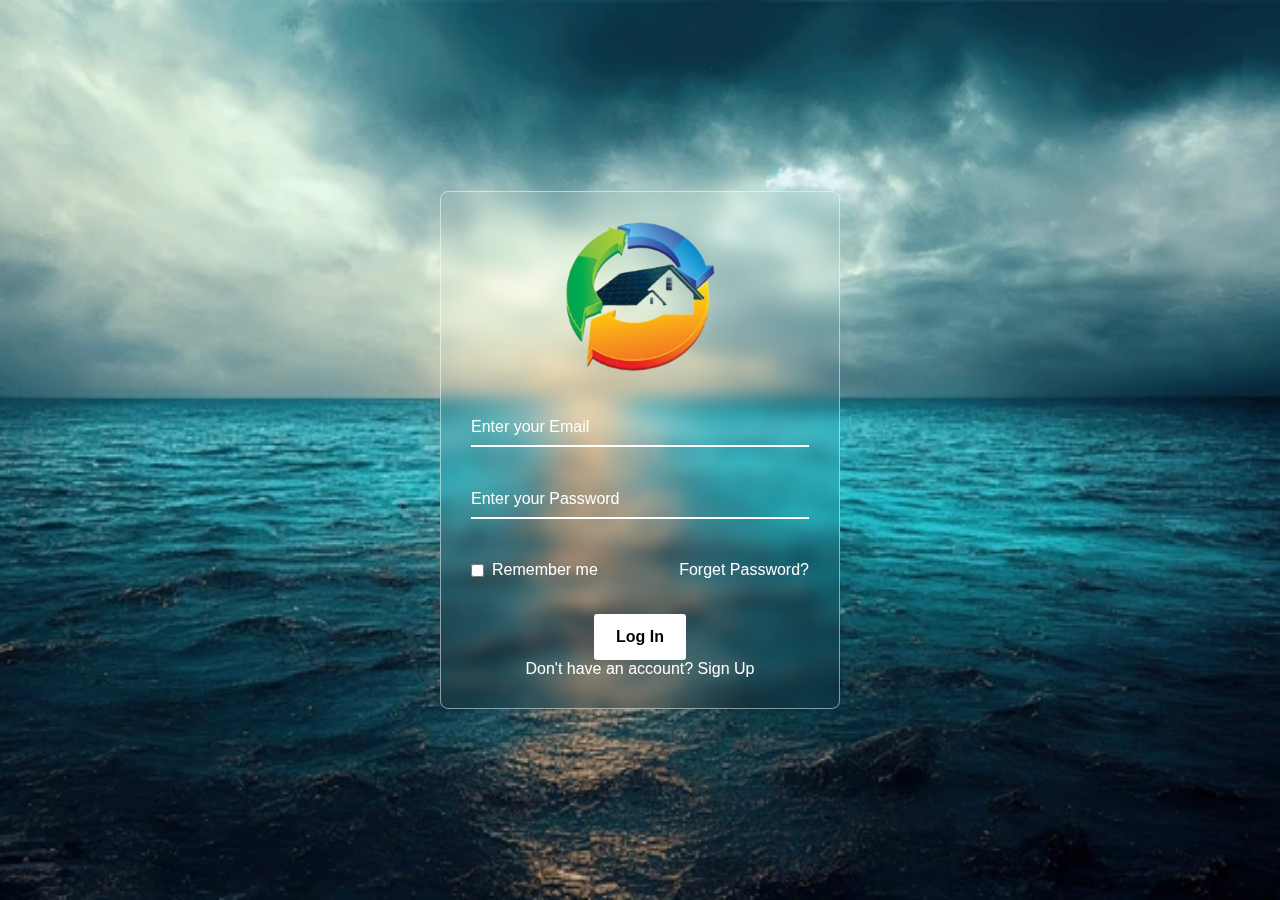
==== Start/index.html @ 96c6c4af "Add files via upload" ====
<!DOCTYPE html>
<html lang="en">
<head>
    <meta charset="UTF-8">
    <meta name="viewport" content="width=device-width, initial-scale=1.0">
    <title>Sign Up & Login</title>
    <link rel="stylesheet" href="style.css">
    <script>
        function toggleForm(formType) {
            const loginForm = document.getElementById('login-form');
            const signUpForm = document.getElementById('sign-up-form');
            if (formType === 'login') {
                loginForm.style.display = 'block';
                signUpForm.style.display = 'none';
            } else {
                loginForm.style.display = 'none';
                signUpForm.style.display = 'block';
            }
        }
    </script>
</head>
<body>
    <div class="wrapper">
        <form id="login-form" action="#">
            <img src="logo.png" alt="Logo" class="logo" width="2px",height="70px">
            <div class="input_field">
                <input type="text" required>
                <label>Enter your Email</label>
            </div>
            <div class="input_field">
                <input type="password" required>
                <label>Enter your Password</label>
            </div>
            <div class="forget">
                <label for="remember">
                    <input type="checkbox" id="remember">
                    <p>Remember me</p>
                </label>
                <a href="#">Forget Password?</a>
            </div>
            <button type="submit">Log In</button>
            <p>Don't have an account? <a href="javascript:void(0);" onclick="toggleForm('sign-up')">Sign Up</a></p>
        </form>

        <form id="sign-up-form" action="#" style="display: none;">
            <img src="logo.png" alt="Logo" class="logo" width="2px" height="70px">
            <div class="input_field">
                <input type="text" required>
                <label>Enter your Name</label>
            </div>
            <div class="input_field">
                <input type="email" required>
                <label>Enter your Email</label>
            </div>
            <div class="input_field">
                <input type="password" required>
                <label>Enter your Password</label>
            </div>
            <div class="input_field">
                <input type="password" required>
                <label>Confirm your Password</label>
            </div>
            <button type="submit">Sign Up</button>
            <p>Already have an account? <a href="javascript:void(0);" onclick="toggleForm('login')">Log In</a></p>
        </form>
    </div>
</body>
</html>
---- Start/style.css ----
/* filepath: /c:/Users/Admin/Desktop/Sid/Start/style.css */
/* Reset or base styles */
* {
    margin: 0;
    padding: 0;
    box-sizing: border-box;
    font-family: sans-serif;
}

body {
    width: 100%;
    display: flex;
    align-items: center;
    justify-content: center;
    min-height: 100vh;
    padding: 0 10px;
    color: white;
    position: relative;
}

body::before {
    content: "";
    position: absolute;
    width: 100%;
    height: 100%;
    background: url("Bg1.webp") center/cover no-repeat, #000;
    z-index: -1;
}

.wrapper {
    width: 100%;
    max-width: 400px;
    border-radius: 8px;
    padding: 30px;
    text-align: center;
    border: 1px solid #ffffff80;
    backdrop-filter: blur(8px);
}

form {
    display: flex;
    flex-direction: column;
    align-items: center; /* Center align items */
}

.logo {
    width: 150px; /* Adjust the width as needed */
    margin-bottom: 20px; /* Space below the logo */
}

.input_field {
    position: relative;
    border-bottom: 2px solid transparent;
    margin: 15px 0;
    width: 100%; /* Ensure input fields take full width */
}

.input_field label {
    position: absolute;
    color: #fff;
    top: 50%;
    left: 0;
    transform: translateY(-50%);
    font-size: 16px;
    pointer-events: none;
    transition: 0.15s ease;
}

.input_field input {
    width: 100%;
    height: 40px;
    color: #fff;
    background: transparent;
    border: none;
    outline: none;
    border-bottom: 2px solid #fff;
    font-size: 16px;
}

.input_field input:focus ~ label,
.input_field input:valid ~ label {
    font-size: 0.8rem;
    top: 10px;
    transform: translateY(-120%);
}

.forget {
    display: flex;
    align-items: center;
    justify-content: space-between;
    margin: 25px 0 35px 0;
    color: #fff;
    width: 100%; /* Ensure forget section takes full width */
}

#remember {
    accent-color: #fff;
}

.forget label {
    display: flex;
    align-items: center;
}

.forget label p {
    margin-left: 8px;
}

.wrapper a {
    color: #fff;
    text-decoration: none;
}

button {
    background: #fff;
    color: #000;
    font-weight: 600;
    border: none;
    padding: 12px 20px;
    cursor: pointer;
    border-radius: 3px;
    font-size: 16px;
    border: 2px solid transparent;
    transition: 0.3s ease;
}

.register {
    text-align: center;
    margin-top: 30px;
    color: #fff;
}
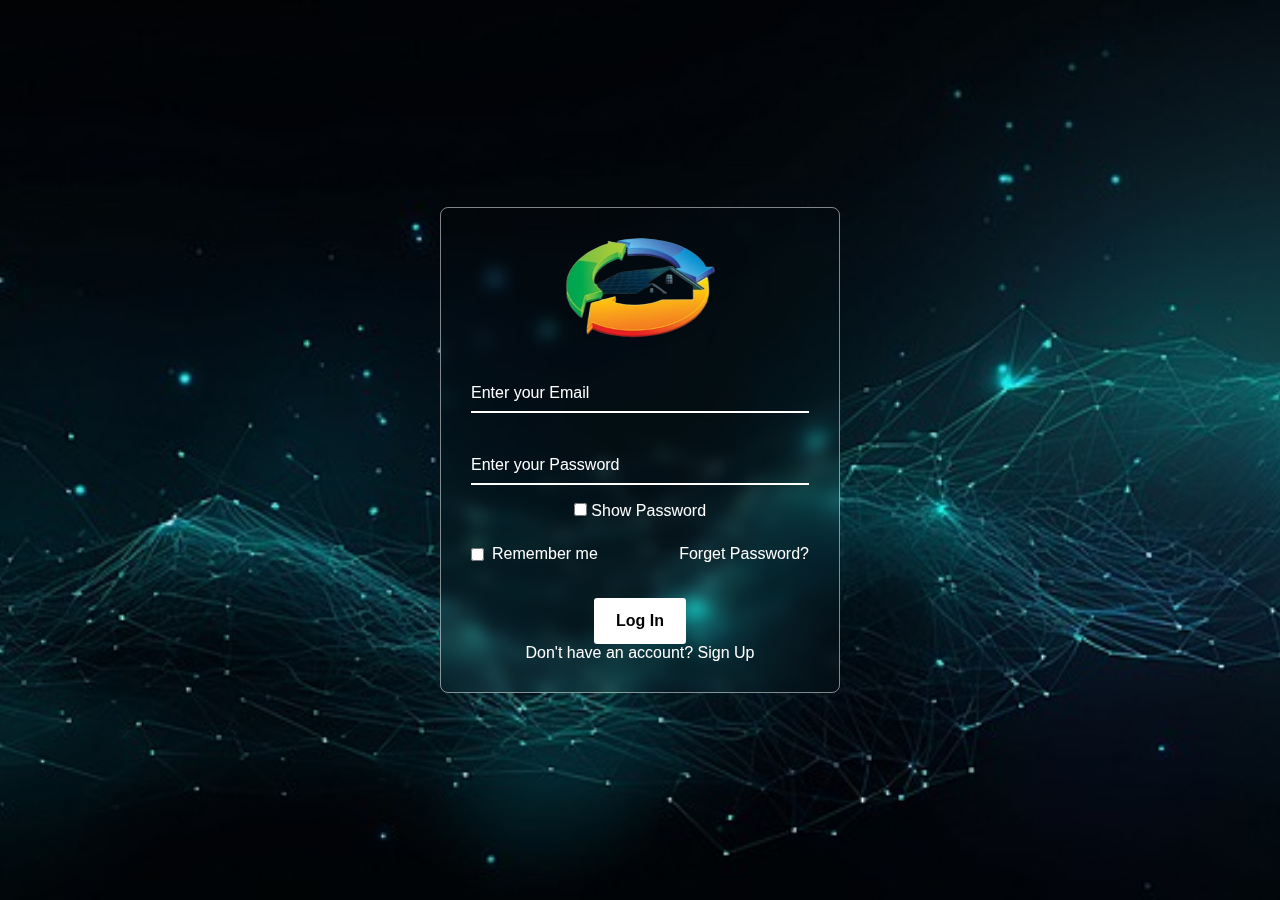
==== commit 42d403f7: "index.html" ====
--- a/Start/index.html
+++ b/Start/index.html
@@ -17,24 +17,42 @@
                 signUpForm.style.display = 'block';
             }
         }
+
+        function togglePasswordVisibility() {
+            const passwordFields = document.querySelectorAll('.password-field');
+            passwordFields.forEach(field => {
+                if (field.type === 'password') {
+                    field.type = 'text';
+                } else {
+                    field.type = 'password';
+                }
+            });
+        }
     </script>
 </head>
 <body>
     <div class="wrapper">
         <form id="login-form" action="#">
-            <img src="logo.png" alt="Logo" class="logo" width="2px",height="70px">
+            <img src="logo.png" alt="Logo" class="logo" width="50px" height="100px">
             <div class="input_field">
                 <input type="text" required>
                 <label>Enter your Email</label>
+                <i class="bx bxs-user"></i>
             </div>
             <div class="input_field">
-                <input type="password" required>
+                <input type="password" class="password-field" required>
                 <label>Enter your Password</label>
+                <i class="bx bxs-lock"></i>
+            </div>
+            <div class="show-password">
+                <input type="checkbox" id="show-password-login" onclick="togglePasswordVisibility()">
+                <label for="show-password-login">Show Password</label>
             </div>
             <div class="forget">
                 <label for="remember">
                     <input type="checkbox" id="remember">
                     <p>Remember me</p>
+                    <i class="bx bx-check"></i>
                 </label>
                 <a href="#">Forget Password?</a>
             </div>
@@ -43,7 +61,7 @@
         </form>
 
         <form id="sign-up-form" action="#" style="display: none;">
-            <img src="logo.png" alt="Logo" class="logo" width="2px" height="70px">
+            <img src="logo.png" alt="Logo" class="logo" width="50px" height="100px">
             <div class="input_field">
                 <input type="text" required>
                 <label>Enter your Name</label>
@@ -53,16 +71,21 @@
                 <label>Enter your Email</label>
             </div>
             <div class="input_field">
-                <input type="password" required>
+                <input type="password" class="password-field" required>
                 <label>Enter your Password</label>
             </div>
             <div class="input_field">
-                <input type="password" required>
+                <input type="password" class="password-field" required>
                 <label>Confirm your Password</label>
+            </div>
+            <div class="show-password">
+                <input type="checkbox" id="show-password-signup" onclick="togglePasswordVisibility()">
+                <label for="show-password-signup">Show Password</label>
             </div>
             <button type="submit">Sign Up</button>
             <p>Already have an account? <a href="javascript:void(0);" onclick="toggleForm('login')">Log In</a></p>
         </form>
     </div>
+    <script src="script.js"></script>
 </body>
-</html>+</html>
--- a/Start/style.css
+++ b/Start/style.css
@@ -23,7 +23,7 @@
     position: absolute;
     width: 100%;
     height: 100%;
-    background: url("Bg1.webp") center/cover no-repeat, #000;
+    background: url("Bg.jpg") center/cover no-repeat, #000;
     z-index: -1;
 }
 
@@ -128,4 +128,4 @@
     text-align: center;
     margin-top: 30px;
     color: #fff;
-}+}
